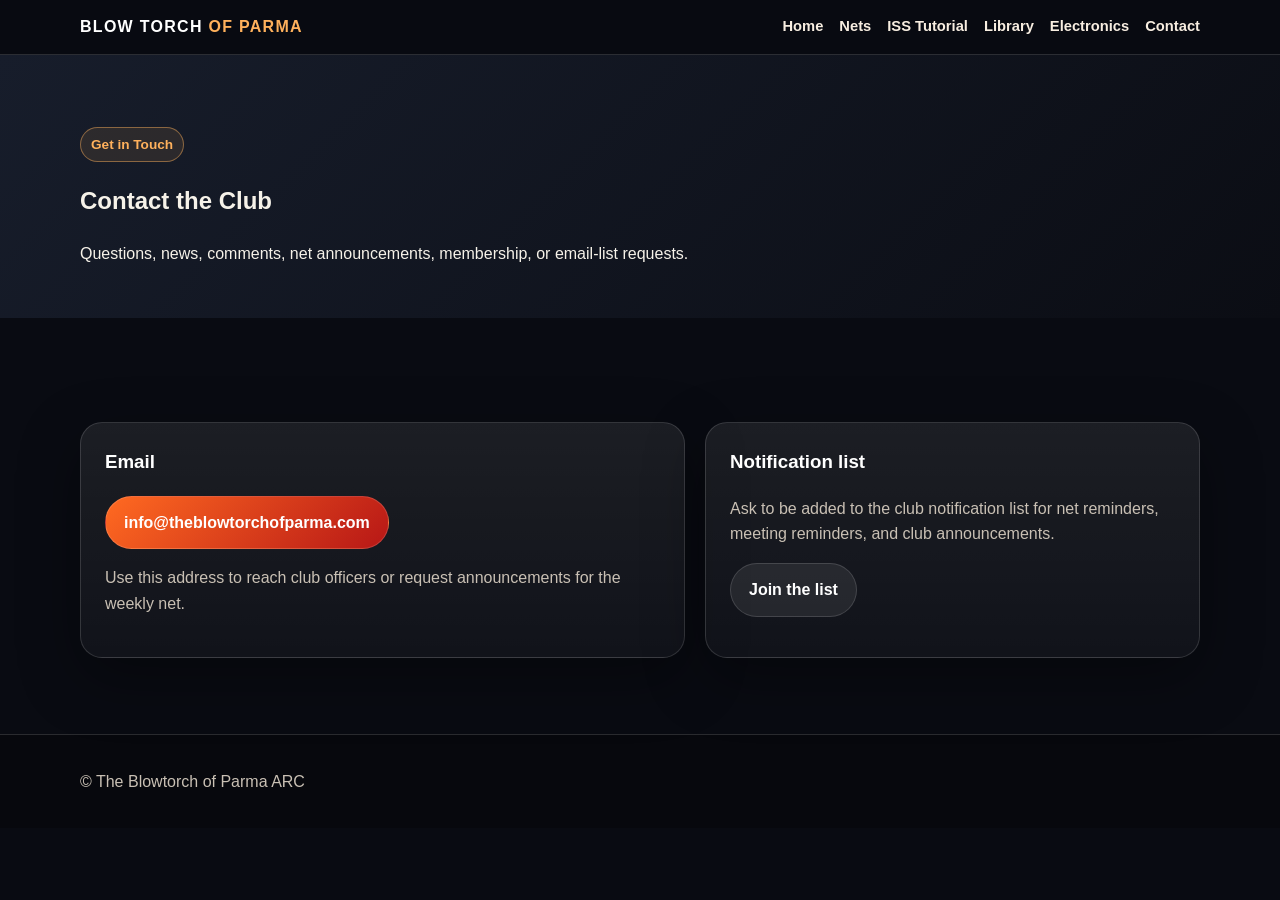
==== contact.html @ e848597f "W8DRZ Startup" ====
<!doctype html><html lang="en"><head><meta charset="utf-8"><meta name="viewport" content="width=device-width,initial-scale=1"><title>Contact | TBOP</title><link rel="stylesheet" href="assets/styles.css"></head><body><header class="topbar"><div class="wrap nav"><a class="brand" href="index.html">Blow Torch <span>of Parma</span></a><nav class="links"><a href="index.html">Home</a><a href="nets.html">Nets</a><a href="iss.html">ISS Tutorial</a><a href="library.html">Library</a><a href="electronics.html">Electronics</a><a href="contact.html">Contact</a></nav></div></header><main><section class="page-hero"><div class="wrap"><span class="badge">Get in Touch</span><h1>Contact the Club</h1><p class="lead">Questions, news, comments, net announcements, membership, or email-list requests.</p></div></section><section class="section"><div class="wrap grid two"><div class="card"><h3>Email</h3><p><a class="btn primary" href="mailto:info@theblowtorchofparma.com">info@theblowtorchofparma.com</a></p><p>Use this address to reach club officers or request announcements for the weekly net.</p></div><div class="card"><h3>Notification list</h3><p>Ask to be added to the club notification list for net reminders, meeting reminders, and club announcements.</p><a class="btn ghost" href="mailto:info@theblowtorchofparma.com?subject=Add%20me%20to%20the%20TBOP%20Notification%20List">Join the list</a></div></div></section></main><footer class="footer"><div class="wrap">© The Blowtorch of Parma ARC</div></footer></body></html>
---- assets/styles.css ----
:root{--bg:#090b12;--panel:#121723;--panel2:#171d2b;--text:#f6f2e9;--muted:#c9c0b4;--gold:#ffb15c;--orange:#ff6a21;--red:#b71716;--line:rgba(255,255,255,.14);--shadow:0 20px 60px rgba(0,0,0,.35);--radius:22px}*{box-sizing:border-box}html{scroll-behavior:smooth}body{margin:0;font-family:Arial,Helvetica,sans-serif;background:var(--bg);color:var(--text);line-height:1.6}a{color:var(--gold);text-decoration:none}a:hover{text-decoration:underline}.wrap{width:min(1120px,92vw);margin:auto}.topbar{position:sticky;top:0;z-index:10;background:rgba(9,11,18,.86);backdrop-filter:blur(14px);border-bottom:1px solid var(--line)}.nav{display:flex;align-items:center;justify-content:space-between;gap:20px;padding:14px 0}.brand{font-weight:900;letter-spacing:.08em;text-transform:uppercase;color:#fff}.brand span{color:var(--gold)}.links{display:flex;gap:16px;flex-wrap:wrap}.links a{color:#f8eee1;font-weight:700;font-size:.92rem}.hero{min-height:680px;background:linear-gradient(90deg,rgba(9,11,18,.92),rgba(9,11,18,.55)),url('radio-tower.svg') center/cover no-repeat;display:grid;align-items:center;border-bottom:1px solid var(--line)}.eyebrow{color:var(--gold);font-weight:800;letter-spacing:.16em;text-transform:uppercase}.hero h1{font-size:clamp(3rem,8vw,7rem);line-height:.92;margin:12px 0;text-transform:uppercase}.hero h1 em{font-style:normal;color:var(--gold)}.hero p{max-width:730px;font-size:1.25rem;color:var(--muted)}.cta{display:flex;gap:14px;flex-wrap:wrap;margin-top:28px}.btn{display:inline-block;padding:13px 18px;border-radius:999px;font-weight:900;border:1px solid var(--line)}.primary{background:linear-gradient(135deg,var(--orange),var(--red));color:#fff}.ghost{color:#fff;background:rgba(255,255,255,.08)}.stats{display:grid;grid-template-columns:repeat(4,1fr);gap:14px;margin-top:32px}.stat,.card{background:linear-gradient(180deg,rgba(255,255,255,.08),rgba(255,255,255,.035));border:1px solid var(--line);border-radius:var(--radius);box-shadow:var(--shadow)}.stat{padding:20px}.stat b{display:block;font-size:1.55rem;color:#fff}.stat span{color:var(--muted);font-size:.9rem}.section{padding:76px 0}.section h2{font-size:clamp(2rem,4vw,3.5rem);line-height:1;margin:0 0 12px}.section .lead{color:var(--muted);font-size:1.1rem;max-width:820px}.grid{display:grid;grid-template-columns:repeat(3,1fr);gap:20px;margin-top:28px}.two{grid-template-columns:1.1fr .9fr}.card{padding:24px}.card h3{margin-top:0;color:#fff}.card p,.card li{color:var(--muted)}.badge{display:inline-flex;align-items:center;border:1px solid rgba(255,177,92,.45);background:rgba(255,177,92,.1);color:var(--gold);border-radius:999px;padding:6px 10px;font-weight:800;font-size:.85rem}.table{width:100%;border-collapse:collapse;overflow:hidden;border-radius:16px}.table th,.table td{border-bottom:1px solid var(--line);padding:13px;text-align:left}.table th{color:var(--gold);background:rgba(255,255,255,.06)}.notice{border-left:5px solid var(--orange);padding:18px;background:rgba(255,106,33,.08);border-radius:14px}.footer{border-top:1px solid var(--line);padding:34px 0;color:var(--muted);background:#07080d}.page-hero{padding:72px 0 36px;background:linear-gradient(135deg,#171d2b,#0b0d14)}.resource-list{columns:2;column-gap:28px}.resource-list a{display:block;break-inside:avoid;padding:8px 0;border-bottom:1px solid rgba(255,255,255,.08)}@media(max-width:850px){.stats,.grid,.two{grid-template-columns:1fr}.hero{min-height:620px}.links{display:none}.resource-list{columns:1}}
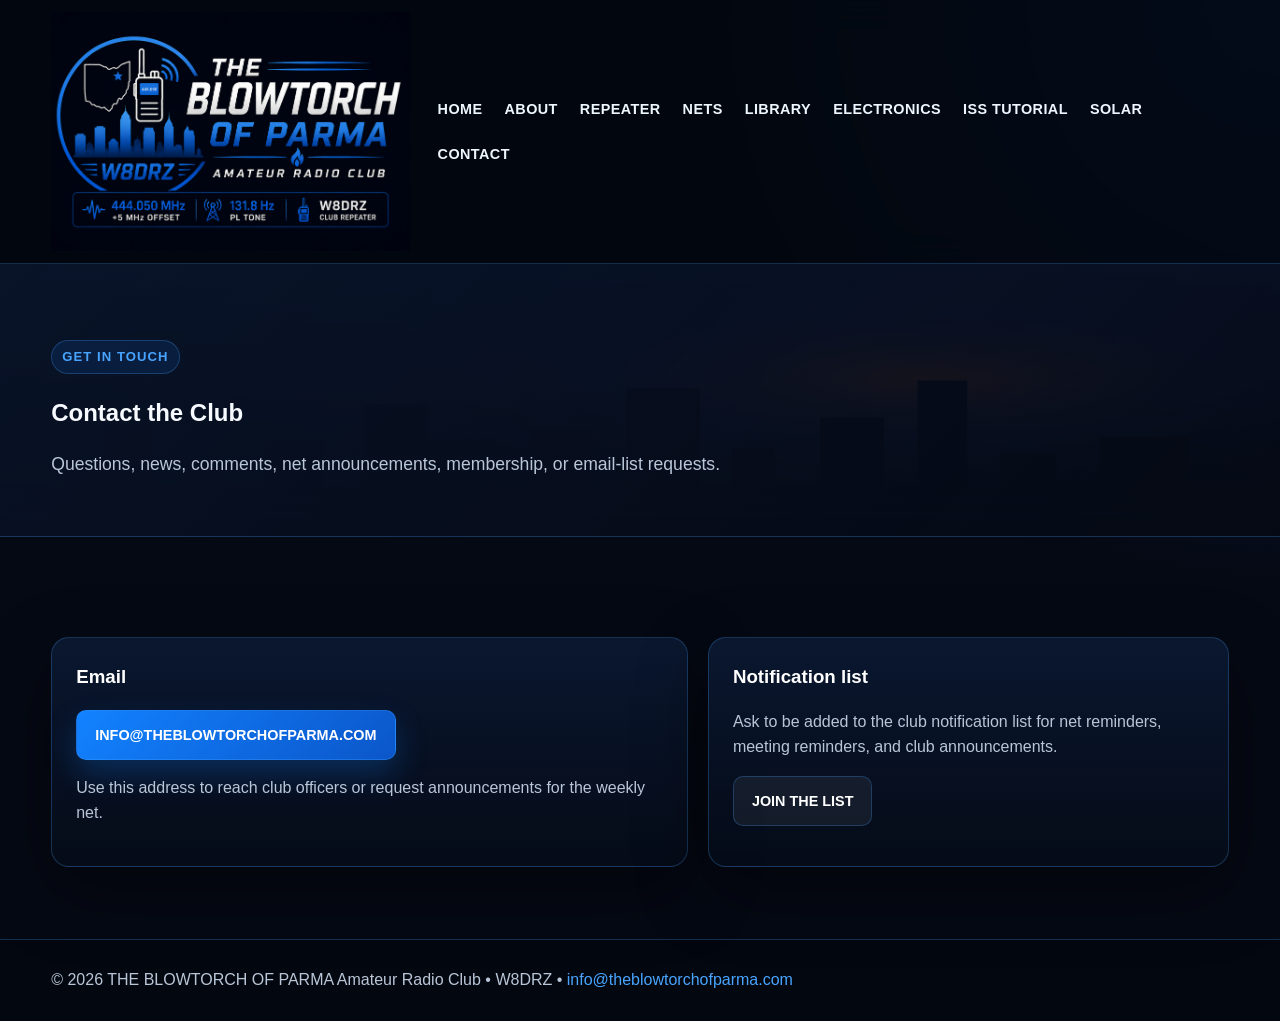
==== commit dbfd74ec: "v1.2" ====
--- a/contact.html
+++ b/contact.html
@@ -1 +1 @@
-<!doctype html><html lang="en"><head><meta charset="utf-8"><meta name="viewport" content="width=device-width,initial-scale=1"><title>Contact | TBOP</title><link rel="stylesheet" href="assets/styles.css"></head><body><header class="topbar"><div class="wrap nav"><a class="brand" href="index.html">Blow Torch <span>of Parma</span></a><nav class="links"><a href="index.html">Home</a><a href="nets.html">Nets</a><a href="iss.html">ISS Tutorial</a><a href="library.html">Library</a><a href="electronics.html">Electronics</a><a href="contact.html">Contact</a></nav></div></header><main><section class="page-hero"><div class="wrap"><span class="badge">Get in Touch</span><h1>Contact the Club</h1><p class="lead">Questions, news, comments, net announcements, membership, or email-list requests.</p></div></section><section class="section"><div class="wrap grid two"><div class="card"><h3>Email</h3><p><a class="btn primary" href="mailto:info@theblowtorchofparma.com">info@theblowtorchofparma.com</a></p><p>Use this address to reach club officers or request announcements for the weekly net.</p></div><div class="card"><h3>Notification list</h3><p>Ask to be added to the club notification list for net reminders, meeting reminders, and club announcements.</p><a class="btn ghost" href="mailto:info@theblowtorchofparma.com?subject=Add%20me%20to%20the%20TBOP%20Notification%20List">Join the list</a></div></div></section></main><footer class="footer"><div class="wrap">© The Blowtorch of Parma ARC</div></footer></body></html>
+<!doctype html><html lang="en"><head><meta charset="utf-8"><meta name="viewport" content="width=device-width,initial-scale=1"><title>Contact | TBOP</title><link rel="stylesheet" href="assets/styles.css"></head><body><header class="topbar"><div class="wrap nav"><a class="brand-logo" href="index.html"><img src="assets/tbop-logo.png" alt="THE BLOWTORCH OF PARMA Amateur Radio Club W8DRZ"></a><nav class="links"><a href="index.html">Home</a><a href="index.html#about">About</a><a href="index.html#repeater">Repeater</a><a href="nets.html">Nets</a><a href="library.html">Library</a><a href="electronics.html">Electronics</a><a href="iss.html">ISS Tutorial</a><a href="solar.html">Solar</a><a href="contact.html">Contact</a></nav></div></header><main><section class="page-hero"><div class="wrap"><span class="badge">Get in Touch</span><h1>Contact the Club</h1><p class="lead">Questions, news, comments, net announcements, membership, or email-list requests.</p></div></section><section class="section"><div class="wrap grid two"><div class="card"><h3>Email</h3><p><a class="btn primary" href="mailto:info@theblowtorchofparma.com">info@theblowtorchofparma.com</a></p><p>Use this address to reach club officers or request announcements for the weekly net.</p></div><div class="card"><h3>Notification list</h3><p>Ask to be added to the club notification list for net reminders, meeting reminders, and club announcements.</p><a class="btn ghost" href="mailto:info@theblowtorchofparma.com?subject=Add%20me%20to%20the%20TBOP%20Notification%20List">Join the list</a></div></div></section></main><footer class="footer"><div class="wrap">© 2026 THE BLOWTORCH OF PARMA Amateur Radio Club • W8DRZ • <a href="mailto:info@theblowtorchofparma.com">info@theblowtorchofparma.com</a></div></footer></body></html>
--- a/assets/styles.css
+++ b/assets/styles.css
@@ -1 +1,2 @@
-:root{--bg:#090b12;--panel:#121723;--panel2:#171d2b;--text:#f6f2e9;--muted:#c9c0b4;--gold:#ffb15c;--orange:#ff6a21;--red:#b71716;--line:rgba(255,255,255,.14);--shadow:0 20px 60px rgba(0,0,0,.35);--radius:22px}*{box-sizing:border-box}html{scroll-behavior:smooth}body{margin:0;font-family:Arial,Helvetica,sans-serif;background:var(--bg);color:var(--text);line-height:1.6}a{color:var(--gold);text-decoration:none}a:hover{text-decoration:underline}.wrap{width:min(1120px,92vw);margin:auto}.topbar{position:sticky;top:0;z-index:10;background:rgba(9,11,18,.86);backdrop-filter:blur(14px);border-bottom:1px solid var(--line)}.nav{display:flex;align-items:center;justify-content:space-between;gap:20px;padding:14px 0}.brand{font-weight:900;letter-spacing:.08em;text-transform:uppercase;color:#fff}.brand span{color:var(--gold)}.links{display:flex;gap:16px;flex-wrap:wrap}.links a{color:#f8eee1;font-weight:700;font-size:.92rem}.hero{min-height:680px;background:linear-gradient(90deg,rgba(9,11,18,.92),rgba(9,11,18,.55)),url('radio-tower.svg') center/cover no-repeat;display:grid;align-items:center;border-bottom:1px solid var(--line)}.eyebrow{color:var(--gold);font-weight:800;letter-spacing:.16em;text-transform:uppercase}.hero h1{font-size:clamp(3rem,8vw,7rem);line-height:.92;margin:12px 0;text-transform:uppercase}.hero h1 em{font-style:normal;color:var(--gold)}.hero p{max-width:730px;font-size:1.25rem;color:var(--muted)}.cta{display:flex;gap:14px;flex-wrap:wrap;margin-top:28px}.btn{display:inline-block;padding:13px 18px;border-radius:999px;font-weight:900;border:1px solid var(--line)}.primary{background:linear-gradient(135deg,var(--orange),var(--red));color:#fff}.ghost{color:#fff;background:rgba(255,255,255,.08)}.stats{display:grid;grid-template-columns:repeat(4,1fr);gap:14px;margin-top:32px}.stat,.card{background:linear-gradient(180deg,rgba(255,255,255,.08),rgba(255,255,255,.035));border:1px solid var(--line);border-radius:var(--radius);box-shadow:var(--shadow)}.stat{padding:20px}.stat b{display:block;font-size:1.55rem;color:#fff}.stat span{color:var(--muted);font-size:.9rem}.section{padding:76px 0}.section h2{font-size:clamp(2rem,4vw,3.5rem);line-height:1;margin:0 0 12px}.section .lead{color:var(--muted);font-size:1.1rem;max-width:820px}.grid{display:grid;grid-template-columns:repeat(3,1fr);gap:20px;margin-top:28px}.two{grid-template-columns:1.1fr .9fr}.card{padding:24px}.card h3{margin-top:0;color:#fff}.card p,.card li{color:var(--muted)}.badge{display:inline-flex;align-items:center;border:1px solid rgba(255,177,92,.45);background:rgba(255,177,92,.1);color:var(--gold);border-radius:999px;padding:6px 10px;font-weight:800;font-size:.85rem}.table{width:100%;border-collapse:collapse;overflow:hidden;border-radius:16px}.table th,.table td{border-bottom:1px solid var(--line);padding:13px;text-align:left}.table th{color:var(--gold);background:rgba(255,255,255,.06)}.notice{border-left:5px solid var(--orange);padding:18px;background:rgba(255,106,33,.08);border-radius:14px}.footer{border-top:1px solid var(--line);padding:34px 0;color:var(--muted);background:#07080d}.page-hero{padding:72px 0 36px;background:linear-gradient(135deg,#171d2b,#0b0d14)}.resource-list{columns:2;column-gap:28px}.resource-list a{display:block;break-inside:avoid;padding:8px 0;border-bottom:1px solid rgba(255,255,255,.08)}@media(max-width:850px){.stats,.grid,.two{grid-template-columns:1fr}.hero{min-height:620px}.links{display:none}.resource-list{columns:1}}
+
+:root{--bg:#050914;--bg2:#081225;--panel:rgba(8,18,37,.78);--panel2:rgba(12,28,55,.88);--text:#f7fbff;--muted:#b9c6d8;--blue:#1678ff;--blue2:#48a4ff;--line:rgba(72,164,255,.26);--shadow:0 24px 70px rgba(0,0,0,.45);--radius:18px}*{box-sizing:border-box}html{scroll-behavior:smooth}body{margin:0;font-family:Arial,Helvetica,sans-serif;background:radial-gradient(circle at top right,#102c62,transparent 36rem),var(--bg);color:var(--text);line-height:1.55}a{color:var(--blue2);text-decoration:none}a:hover{text-decoration:none;color:#fff}.wrap{width:min(1280px,92vw);margin:auto}.topbar{position:sticky;top:0;z-index:20;background:rgba(3,7,15,.88);backdrop-filter:blur(18px);border-bottom:1px solid var(--line)}.nav{display:flex;align-items:center;gap:28px;padding:12px 0}.brand-logo{display:block}.brand-logo img{width:clamp(245px,28vw,455px);height:auto;display:block}.links{margin-left:auto;display:flex;gap:22px;align-items:center;flex-wrap:wrap}.links a{color:#eef6ff;font-weight:800;font-size:.9rem;text-transform:uppercase;letter-spacing:.03em}.links a.active,.links a:hover{color:var(--blue2)}.hero{position:relative;min-height:660px;display:grid;align-items:center;background:linear-gradient(90deg,rgba(3,7,15,.92) 0%,rgba(5,10,22,.66) 45%,rgba(5,10,22,.36)),url('skyline.svg') center bottom/cover no-repeat;border-bottom:1px solid var(--line);overflow:hidden}.hero:after{content:"";position:absolute;inset:auto 0 0;height:140px;background:linear-gradient(transparent,var(--bg));pointer-events:none}.hero .wrap{position:relative;z-index:1}.hero-grid{display:grid;grid-template-columns:1fr 300px;gap:42px;align-items:center}.eyebrow{color:var(--blue2);font-weight:900;letter-spacing:.16em;text-transform:uppercase}.hero h1{font-size:clamp(2.8rem,6vw,5.8rem);line-height:1;margin:12px 0;text-transform:uppercase}.hero h1 span{display:block;color:var(--blue)}.hero p{max-width:720px;font-size:1.18rem;color:#e2ebf7}.cta{display:flex;gap:14px;flex-wrap:wrap;margin-top:28px}.btn{display:inline-flex;align-items:center;gap:8px;padding:13px 18px;border-radius:10px;font-weight:900;border:1px solid var(--line);text-transform:uppercase;font-size:.9rem}.primary{background:linear-gradient(135deg,#1282ff,#0b56c9);color:#fff;box-shadow:0 14px 30px rgba(18,130,255,.25)}.ghost{color:#fff;background:rgba(255,255,255,.06)}.repeater-card,.card,.stat{background:linear-gradient(180deg,rgba(12,26,52,.86),rgba(5,12,25,.76));border:1px solid var(--line);box-shadow:var(--shadow);border-radius:var(--radius)}.repeater-card{padding:28px;text-align:center}.repeater-card h2{font-size:2.2rem;color:var(--blue);margin:0}.freq-list{display:grid;gap:16px;margin:22px 0;text-align:left}.freq-item{display:flex;gap:12px;align-items:flex-start;border-top:1px solid var(--line);padding-top:14px}.icon{font-size:1.4rem;color:var(--blue2)}.quick{position:relative;z-index:2;margin-top:-46px}.quick-grid{display:grid;grid-template-columns:repeat(5,1fr);gap:14px}.quick .card{padding:22px}.quick h3{margin:0 0 8px}.quick p{color:var(--muted);margin:0 0 14px}.section{padding:72px 0}.section h1{font-size:clamp(2.4rem,5vw,4rem);line-height:1;margin:0 0 12px}.section h2{font-size:clamp(2rem,4vw,3.4rem);line-height:1.05;margin:0 0 12px}.lead{color:var(--muted);font-size:1.1rem;max-width:860px}.grid{display:grid;grid-template-columns:repeat(3,1fr);gap:20px;margin-top:28px}.two{grid-template-columns:1.1fr .9fr}.card{padding:24px}.card h3{margin-top:0;color:#fff}.card p,.card li{color:var(--muted)}.badge{display:inline-flex;align-items:center;border:1px solid var(--line);background:rgba(22,120,255,.12);color:var(--blue2);border-radius:999px;padding:6px 10px;font-weight:900;font-size:.82rem;text-transform:uppercase;letter-spacing:.08em}.notice{border-left:4px solid var(--blue);padding:18px;background:rgba(22,120,255,.09);border-radius:14px}.footer{border-top:1px solid var(--line);padding:28px 0;color:var(--muted);background:#03070f}.page-hero{padding:76px 0 40px;background:linear-gradient(135deg,rgba(8,18,37,.96),rgba(5,9,20,.9)),url('skyline.svg') center bottom/cover no-repeat;border-bottom:1px solid var(--line)}.table{width:100%;border-collapse:collapse}.table th,.table td{border-bottom:1px solid var(--line);padding:13px;text-align:left}.table th{color:var(--blue2);background:rgba(255,255,255,.04)}.library-actions{display:flex;gap:14px;flex-wrap:wrap;margin-top:24px}.library-summary .card p{font-size:1.8rem;margin:4px 0 0;color:var(--blue2);font-weight:900}.library-tools{display:flex;align-items:end;justify-content:space-between;gap:24px;margin:42px 0 26px}.search-box{display:grid;gap:8px;min-width:min(420px,100%);font-weight:800;color:var(--blue2)}.search-box input{width:100%;padding:14px 16px;border-radius:14px;border:1px solid var(--line);background:rgba(255,255,255,.08);color:var(--text);font-size:1rem;outline:none}.library-category{margin-top:34px}.library-category h2{font-size:clamp(1.7rem,3vw,2.5rem);padding-bottom:10px;border-bottom:1px solid var(--line)}.library-grid{display:grid;grid-template-columns:repeat(2,1fr);gap:12px}.library-item{display:flex;align-items:center;gap:12px;padding:14px;border:1px solid var(--line);border-radius:16px;background:linear-gradient(180deg,rgba(255,255,255,.07),rgba(255,255,255,.03));color:#fff}.library-item strong{display:block;line-height:1.25}.library-item small{display:block;color:var(--muted);margin-top:4px}.pdf-icon{flex:0 0 auto;display:inline-flex;align-items:center;justify-content:center;width:46px;height:46px;border-radius:13px;background:linear-gradient(135deg,#1684ff,#0b56c9);color:white;font-size:.78rem;font-weight:900}.solar-grid{display:grid;grid-template-columns:repeat(4,1fr);gap:16px;margin-top:28px}.solar-value{font-size:2rem;font-weight:900;color:var(--blue2)}.data-note{font-size:.9rem;color:var(--muted)}@media(max-width:1000px){.hero-grid,.grid,.two,.quick-grid,.solar-grid{grid-template-columns:1fr}.quick{margin-top:0}.links{display:none}.nav{justify-content:center}.hero{min-height:580px}.repeater-card{text-align:left}}@media(max-width:850px){.library-tools{display:block}.library-grid{grid-template-columns:1fr}.brand-logo img{width:min(90vw,420px)}}
